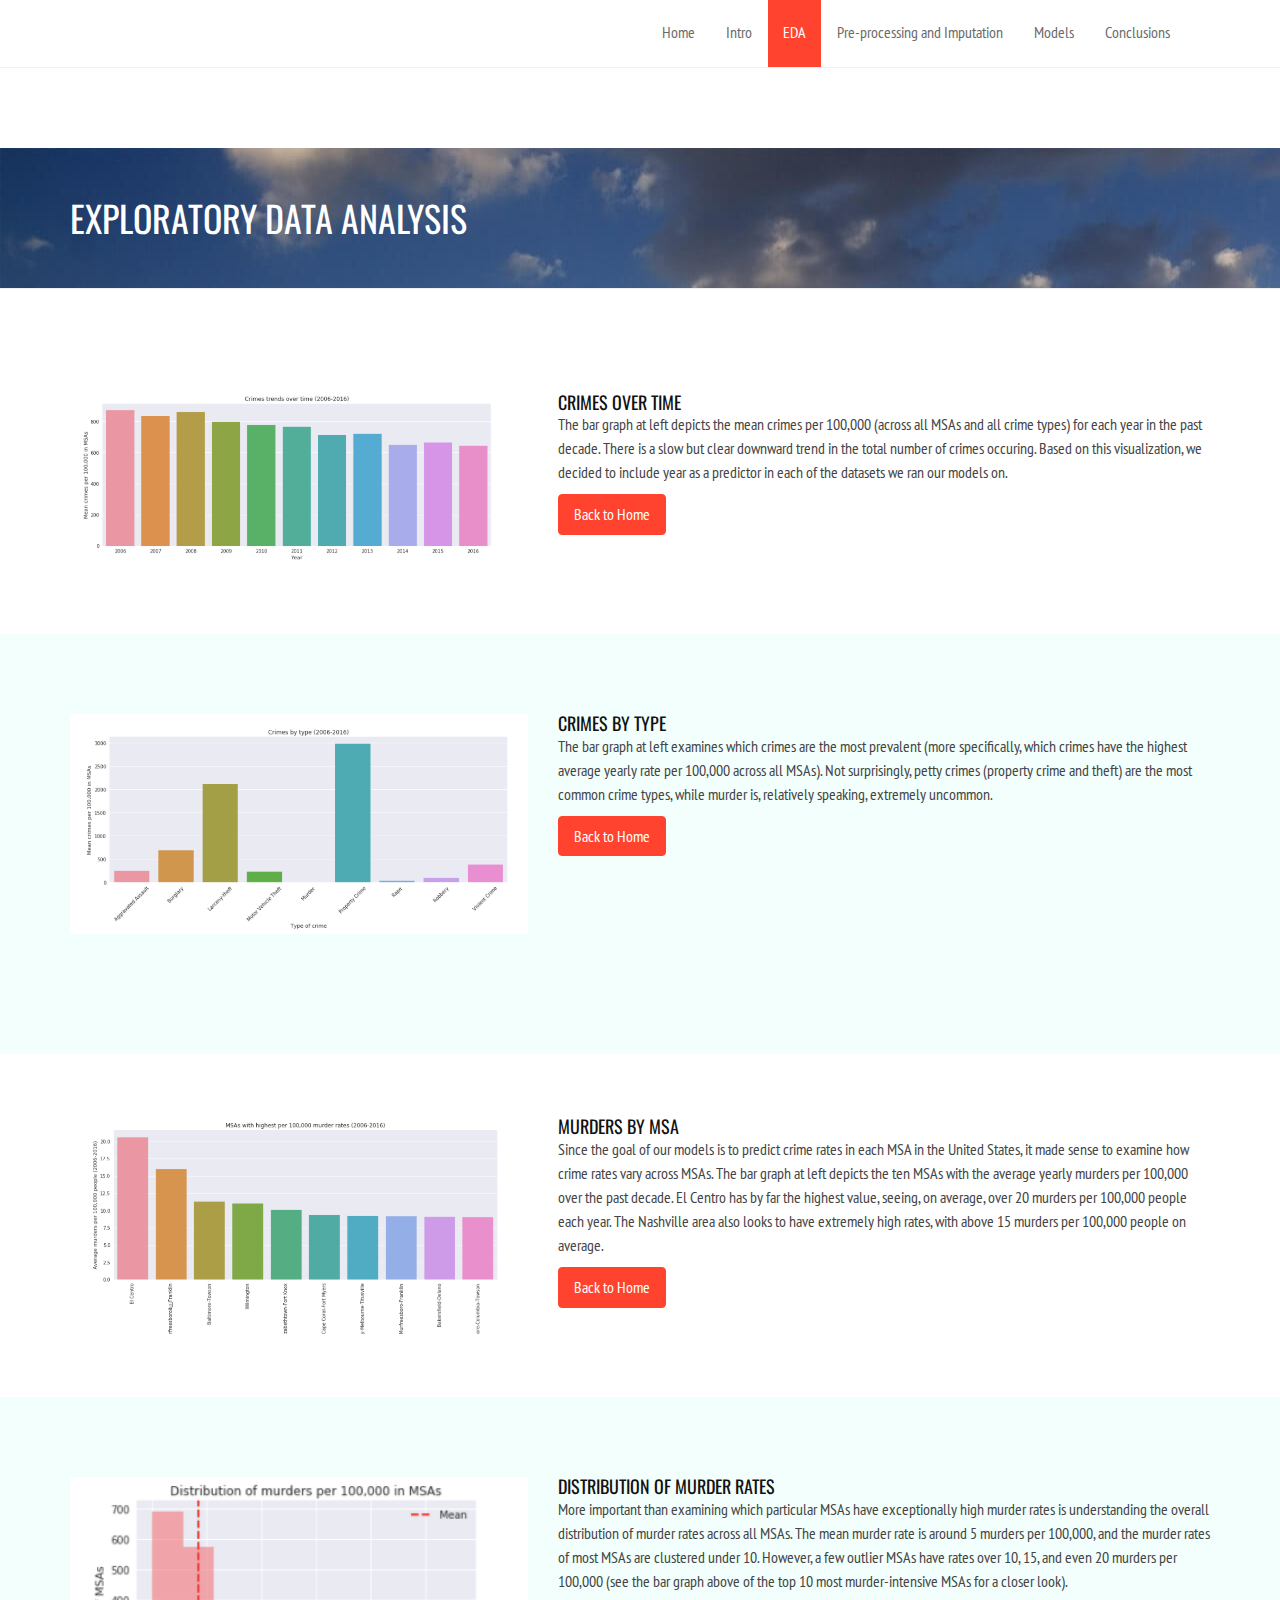
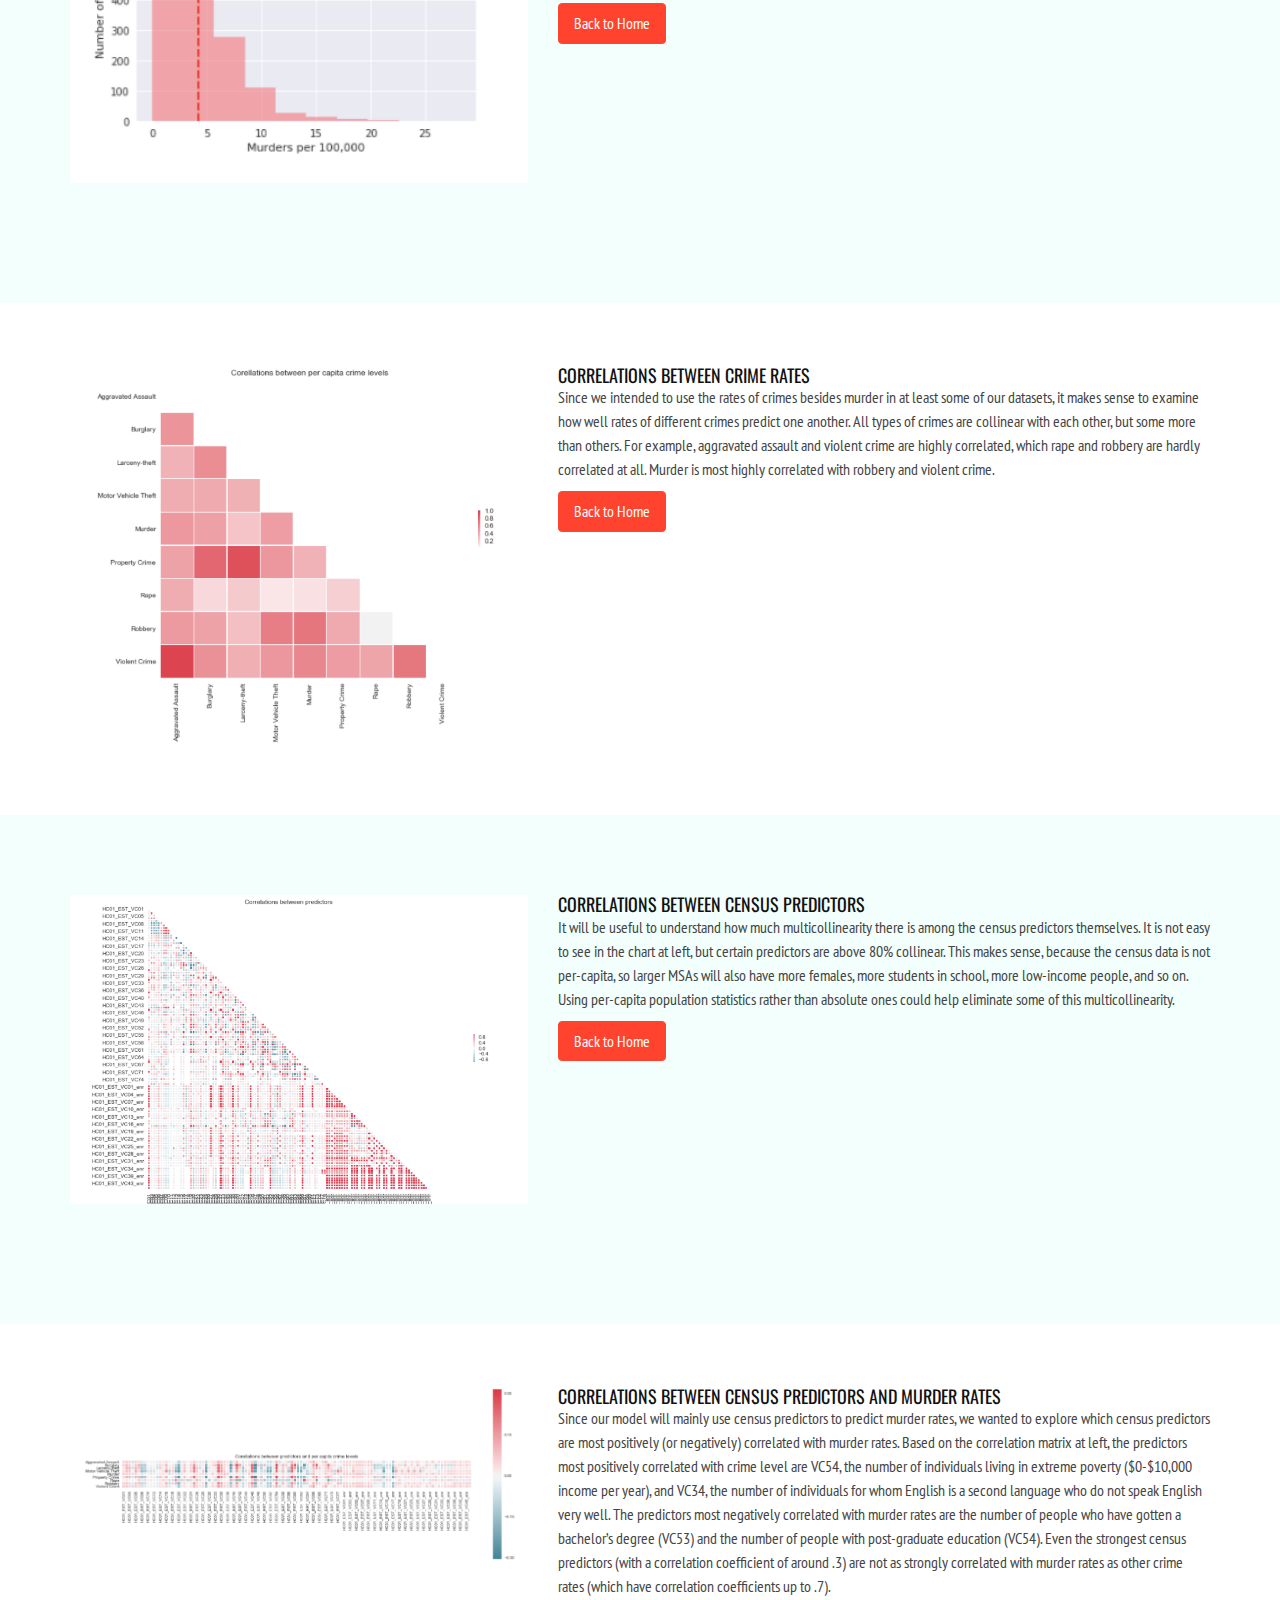
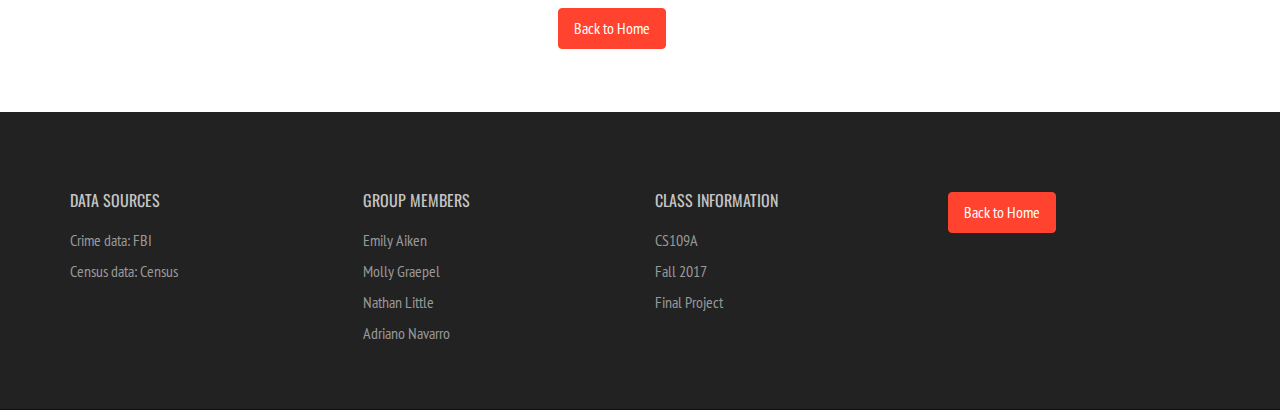
==== eda.html @ 18b93507 "initial commit" ====
<!doctype html>
<!--[if IE 8 ]><html class="ie ie8" lang="en"> <![endif]-->
<!--[if (gte IE 9)|!(IE)]><html lang="en" class="no-js"> <![endif]-->
<html lang="en">

    <head>

        <!-- Basic -->
        <title>EDA</title>

        <!-- Define Charset -->
        <meta charset="utf-8">

        <!-- Responsive Metatag -->
        <meta name="viewport" content="width=device-width, initial-scale=1, maximum-scale=1">

        <!-- Page Description and Author -->
        <meta name="description" content="Sulfur - Responsive HTML5 Template">
        <meta name="author" content="Shahriyar Ahmed">

        <!-- Bootstrap CSS  -->
        <link rel="stylesheet" href="asset/bootstrap/css/bootstrap.min.css" type="text/css">

        <!-- Font Awesome CSS -->
        <link rel="stylesheet" href="asset/font-awesome/css/font-awesome.min.css" type="text/css">

        <!-- Owl Carousel CSS -->
        <link rel="stylesheet" href="asset/css/owl.carousel.css" type="text/css">
        <link rel="stylesheet" href="asset/css/owl.theme.css" type="text/css">
        <link rel="stylesheet" href="asset/css/owl.transitions.css" type="text/css">
        
        <!-- Css3 Transitions Styles  -->
        <link rel="stylesheet" type="text/css" href="asset/css/animate.css">
        
        <!-- Lightbox CSS -->
        <link rel="stylesheet" type="text/css" href="asset/css/lightbox.css">

        <!-- Sulfur CSS Styles  -->
        <link rel="stylesheet" type="text/css" href="asset/css/style.css">

        <!-- Responsive CSS Style -->
        <link rel="stylesheet" type="text/css" href="asset/css/responsive.css">


        <script src="asset/js/modernizrr.js"></script>

        

    </head>

    <body>
        <header class="clearfix">
        
        
            <!-- Start  Logo & Naviagtion  -->
            <div class="navbar navbar-default navbar-top">
                <div class="container">
                    <div class="navbar-collapse collapse">
                        
                        <!-- Start Navigation List -->
                        <ul class="nav navbar-nav navbar-right">
                            <li>
                                <a href="index.html">Home</a>
                            </li>
                            <li>
                                <a href="index.html#intro">Intro</a>
                            </li>
                            <li>
                                <a class = "active" href = "index.html#eda" href="#eda">EDA</a>
                            </li>
                            <li>
                                <a href="index.html#imputation">Pre-processing and Imputation</a>
                            </li>
                            <li>
                                <a href="index.html#models">Models</a>
                            </li>
                            <li>
                                <a href="index.html#conclusion">Conclusions</a>
                            </li>

                        </ul>
                        <!-- End Navigation List -->
                    </div>
                </div>
            </div>
            <!-- End Header Logo & Naviagtion -->
            
        </header>
        
        
        <!-- Start Header Section -->
        <div class="page-header">
            <div class="overlay">
                <div class="container">
                    <div class="row">
                        <div class="col-md-12">
                            <h1>Exploratory Data Analysis</h1>
                        </div>
                    </div>
                </div>
            </div>
        </div>
        <!-- End Header Section -->
        
        
        <!-- Start About Us Section -->
    <br />
    <br />
    <br />
    <br />
    <section id="crimes-over-time" class="about-section">
        <div class="container">
            <div class="row">
               <div class="col-md-5">
                   <div class="about-img">
                       <img src="asset/images/eda1.png" class="img-responsive" alt="About images">
                   </div>
               </div>
               <div class="col-md-7">
                    <h4>Crimes Over Time</h4>
                   <div class="about-text">
                       <p>The bar graph at left depicts the mean crimes per 100,000 (across all MSAs and all crime types) for each year in the past decade. 
                        There is a slow but clear downward trend in the total number of crimes occuring. Based on this visualization, we decided to include year as a 
                        predictor in each of the datasets we ran our models on.</p>
                   </div>
                   <div class="subscription">
                                <a href = "index.html#eda"> <input type="submit" class="btn btn-primary" value="Back to Home"> </a>
                    </div>
                   
               </div>   
            </div>
        </div>
    </section>

    <br />
    <br />
    <br />

    <section id="crimes-by-type" class="portfolio-section-1">
        <div class="container">
            <div class="row">
               <div class="col-md-5">
                   <div class="about-img">
                       <img src="asset/images/eda2.png" class="img-responsive" alt="About images">
                   </div>
               </div>
               <div class="col-md-7">
                    <h4>Crimes by Type</h4>
                   <div class="about-text">
                       <p>The bar graph at left examines which crimes are the most prevalent (more specifically, which crimes have the highest average yearly rate per
                        100,000 across all MSAs). Not surprisingly, petty crimes (property crime and theft) are the most common crime types, while murder is, relatively
                        speaking, extremely uncommon. </p>
                   </div>
                   <div class="subscription">
                                <a href = "index.html#eda"> <input type="submit" class="btn btn-primary" value="Back to Home"> </a>
                    </div>
                   
                   
               </div>   
            </div>
        </div>
    </section>

    <br />
    <br />
    <br />
    
    <section id="murders-by-msa" class="about-section">
        <div class="container">
            <div class="row">
               <div class="col-md-5">
                   <div class="about-img">
                       <img src="asset/images/eda5.png" class="img-responsive" alt="About images">
                   </div>
               </div>
               <div class="col-md-7">
                    <h4>Murders by MSA</h4>
                   <div class="about-text">
                       <p>Since the goal of our models is to predict crime rates in each MSA in the United States, it made sense to examine how crime rates vary across
                        MSAs. The bar graph at left depicts the ten MSAs with the average yearly murders per 100,000 over the past decade. El Centro has by far the highest
                        value, seeing, on average, over 20 murders per 100,000 people each year. The Nashville area also looks to have extremely high rates, with above 
                        15 murders per 100,000 people on average. </p>
                   </div>
                   <div class="subscription">
                                <a href = "index.html#eda"> <input type="submit" class="btn btn-primary" value="Back to Home"> </a>
                    </div>
                   
                   
               </div>   
            </div>
        </div>
    </section>

    <br />
    <br />
    <br />
     <section id="murder-dist" class="portfolio-section-1">
        <div class="container">
            <div class="row">
               <div class="col-md-5">
                   <div class="about-img">
                       <img src="asset/images/eda3.png" class="img-responsive" alt="About images">
                   </div>
               </div>
               <div class="col-md-7">
                    <h4>Distribution of Murder Rates</h4>
                   <div class="about-text">
                       <p>More important than examining which particular MSAs have exceptionally high murder rates is understanding the overall distribution of murder
                        rates across all MSAs. The mean murder rate is around 5 murders per 100,000, and the murder rates of most MSAs are clustered under 10. However, a 
                        few outlier MSAs have rates over 10, 15, and even 20 murders per 100,000 (see the bar graph above of the top 10 most murder-intensive MSAs for a 
                        closer look).</p>
                   </div>
                   <div class="subscription">
                                <a href = "index.html#eda"> <input type="submit" class="btn btn-primary" value="Back to Home"> </a>
                    </div>
                   
                   
               </div>   
            </div>
        </div>
    </section>

    <br />
    <br />
    <br />

    <section id="crime-corr" class="about-section">
        <div class="container">
            <div class="row">
               <div class="col-md-5">
                   <div class="about-img">
                       <img src="asset/images/eda4.png" class="img-responsive" alt="About images">
                   </div>
               </div>
               <div class="col-md-7">
                    <h4>Correlations Between Crime Rates</h4>
                   <div class="about-text">
                       <p>Since we intended to use the rates of crimes besides murder in at least some of our datasets, it makes sense to examine how well rates of different
                        crimes predict one another. All types of crimes are collinear with each other, but some more than others. For example, aggravated assault and violent crime are highly correlated, which rape and robbery are hardly correlated at all. Murder is most highly correlated with robbery and violent crime. </p>
                   </div>
                   <div class="subscription">
                                <a href = "index.html#eda"> <input type="submit" class="btn btn-primary" value="Back to Home"> </a>
                    </div>
                   
                   
               </div>   
            </div>
        </div>
    </section>

    <br />
    <br />
    <br />
    
    <section id="census-corr" class="portfolio-section-1">
        <div class="container">
            <div class="row">
               <div class="col-md-5">
                   <div class="about-img">
                       <img src="asset/images/eda6.png" class="img-responsive" alt="About images">
                   </div>
               </div>
               <div class="col-md-7">
                    <h4>Correlations Between Census Predictors</h4>
                   <div class="about-text">
                       <p>It will be useful to understand how much multicollinearity there is among the census predictors themselves. It is not easy to see in the chart at left, but certain predictors are above 80% collinear. This makes sense, because the census data is not per-capita, so larger MSAs will also have more females, more students in school, more low-income people, and so on. Using per-capita population statistics rather than absolute ones could help
                        eliminate some of this multicollinearity. </p>
                   </div>
                   <div class="subscription">
                                <a href = "index.html#eda"> <input type="submit" class="btn btn-primary" value="Back to Home"> </a>
                    </div>
                   
                   
               </div>   
            </div>
        </div>
    </section>

     <br />
    <br />
    <br />
    

    <section id="census-murder-corr" class="about-section">
        <div class="container">
            <div class="row">
               <div class="col-md-5">
                   <div class="about-img">
                       <img src="asset/images/eda7.png" class="img-responsive" alt="About images">
                   </div>
               </div>
               <div class="col-md-7">
                    <h4>Correlations Between Census Predictors and Murder Rates</h4>
                   <div class="about-text">
                       <p>Since our model will mainly use census predictors to predict murder rates, we wanted to explore which census predictors are most positively (or
                        negatively) correlated with murder rates. Based on the correlation matrix at left, the predictors most positively correlated with crime level are VC54, the number of individuals living in extreme poverty ($0-$10,000 income per year), and VC34, the number of individuals for whom English is a second language who do not speak English very well. The predictors most negatively correlated with murder rates are the number of people who have gotten a bachelor’s degree (VC53) and the number of people with post-graduate education (VC54). Even the strongest census predictors (with a 
                        correlation coefficient of around .3) are not as strongly correlated with murder rates as other crime rates (which have correlation coefficients up
                        to .7).</p>
                   </div>
                   <div class="subscription">
                                <a href = "index.html#eda"> <input type="submit" class="btn btn-primary" value="Back to Home"> </a>
                    </div>
                   
                   
               </div>   
            </div>
        </div>
    </section>

    <br />
    <br />
    <br />


    
        
        
        <!-- Start Footer Section -->
        <section id="footer-section" class="footer-section">
            <div class="container">
                <div class="row">
                    <div class="col-md-3">
                        <div class="section-heading-2">
                            <h3 class="section-title">
                                <span>Data Sources</span>
                            </h3>
                        </div>
                        
                        <div class="footer-address">
                            <ul>
                                <li class="footer-contact">Crime data: FBI </li>
                                <li class="footer-contact">Census data: Census</li>
                            </ul>
                        </div>
                    </div><!--/.col-md-3 -->
                    
                    
                    <div class="col-md-3">
                        <div class="section-heading-2">
                            <h3 class="section-title">
                                <span>Group Members</span>
                            </h3>
                        </div>
                        
                        <div class="footer-address">
                            <ul>
                                <li class="footer-contact">Emily Aiken</li>
                                <li class="footer-contact">Molly Graepel</li>
                                <li class="footer-contact">Nathan Little</li>
                                <li class="footer-contact">Adriano Navarro</li>
                            </ul>
                        </div>
                    </div><!--/.col-md-3 -->
                    
                    
                    <div class="col-md-3">
                        <div class="section-heading-2">
                            <h3 class="section-title">
                                <span>Class Information</span>
                            </h3>
                        </div>
                        <div class="footer-address">
                            <ul>
                                <li class="footer-contact">CS109A</li>
                                <li class="footer-contact">Fall 2017</li>
                                <li class="footer-contact">Final Project</li>
                            </ul>
                        </div>
                        
                     
                    </div><!--/.col-md-3 -->

                     <div class="col-md-3">
                        <div class="subscription">
                                <a href = "index.html"> <input type="submit" class="btn btn-primary" value="Back to Home"> </a>
                        </div>
                    </div>
                </div><!--/.row -->
            </div><!-- /.container -->
        </section>
        <!-- End Footer Section -->
        
        
        
        
     <!-- Sulfur JS File -->
        <script src="asset/js/jquery-2.1.3.min.js"></script>
        <script src="asset/js/jquery-migrate-1.2.1.min.js"></script>
        <script src="asset/bootstrap/js/bootstrap.min.js"></script>
        <script src="asset/js/owl.carousel.min.js"></script>
        <script src="asset/js/jquery.appear.js"></script>
        <script src="asset/js/jquery.fitvids.js"></script>
        <script src="asset/js/jquery.nicescroll.min.js"></script>
        <script src="asset/js/lightbox.min.js"></script>
        <script src="asset/js/count-to.js"></script>
        <script src="asset/js/styleswitcher.js"></script>
        
        <script src="asset/js/map.js"></script>
        <script src="http://maps.googleapis.com/maps/api/js?sensor=false"></script>
        <script src="asset/js/script.js"></script>
   
        
    
    </body>
</html>
---- asset/css/style.css ----
@import url(http://fonts.googleapis.com/css?family=PT+Sans+Narrow|Oswald:400,300);
@import url(https://fonts.googleapis.com/css?family=Kaushan+Script);

/*------------------------------------------*/
/*	     01 - General & Basic Styles
/*------------------------------------------*/


body {
	font-family: 'PT Sans Narrow', Arial, sans-serif;
	font-size: 16px;
    color: #111;
    line-height: 21px;
/*	font-weight: 300;*/
    -webkit-font-smoothing: antialiased !important;
    -moz-osx-font-smoothing: grayscale !important;
    text-rendering: optimizeLegibility !important;
    font-smoothing: antialiased !important;
    vertical-align: baseline;
}
}
strong, b {
	font-weight: 600;
}

ul, ol {
	list-style: none;
}

ul {
    padding: 0;
    margin: 0;
}

p {
    font-size: 16px;
    font-weight: 400;
    color: #444;
    line-height: 1.5em;
}

a {
    transition: color 0.2s ease-in-out;
    -moz-transition: color 0.2s ease-in-out;
    -webkit-transition: color 0.2s ease-in-out;
    -o-transition: color 0.2s ease-in-out;
}

a:hover {
    color: #444;
}

a, 
a:hover, 
a:focus,
a:active{
    outline: 0;
    text-decoration: none;
}


.white {
    color: #fff !important;
}

img {
    width: 100%;
}

h1, h2, h3, h4, h5, h6 {
    font-family: 'Oswald', Arial, sans-serif;
    font-weight: 400;
    text-transform: uppercase;
    margin-top: 0;
    margin-bottom: 0;
}

.btn-primary {
    background: #ff432e;
    border-color: #ff432e;
    font-size: 16px;
    padding: 8px 15px;
    -webkit-transition: all 0.3s;
    -moz-transition: all 0.3s;
    -o-transition: all 0.3s;
    transition: all 0.3s;
}

.btn-primary:hover {
    background: transparent;
    border-color: #ff432e;
    color: #ff432e;
}

.btn-cancel {
    background: #222;
    border: 1px solid #222;
    color: #fff;
    padding: 8px 15px;
    font-size: 16px;
    -webkit-transition: all 0.3s;
    -moz-transition: all 0.3s;
    -o-transition: all 0.3s;
    transition: all 0.3s;
}

.btn-cancel:hover {
    background: transparent;
    border-color: #222;
    color: #222;
}


/* Start Section Title */

.section-title {
    margin-bottom: 80px;
}
.section-title h2{
    color: #111;
    font-size: 48px;
    font-family: 'PT Sans Narrow', Arial, sans-serif;
    text-transform: none;
}

.section-title p {
    //padding-bottom: 60px;
    color: #111;
    letter-spacing: 1px;
    font-size: 18px;
    font-weight: 300;
}
/* End Section Title */


.page-header {
    background: url(../images/cover.jpg) no-repeat;
    padding: 50px 0;
    margin-top: 80px;
}

.page-header h1 {
    color: #fff;
}




/*------------------------------------------*/
/*	     02 - Header & Navigation
/*------------------------------------------*/


.top-bar {
	background-color: #fff;
	border-bottom: 1px solid #f2f2f2;
}


.top-bar a {
	color: #aaa;
}

.top-bar .contact-details {
    //border-left: 1px solid #f2f2f2;
    //padding-top: 8px;
}
.top-bar .contact-details li {
	display: inline-block;
    padding: 5px 15px;
    //font-size: 18px;
	line-height: 32px;
    border-left: 1px solid #f2f2f2;
}

.top-bar .contact-details li:last-child {
    border-right: 1px solid #f2f2f2;
}

.top-bar .contact-details li a:before {
	color: #aaa;
}

.top-bar .contact-details li:first-child a:before {
	display: none;
}

.top-bar .contact-details li a {
	font-size: 14px;
    letter-spacing: 1px;
	display: block;
	line-height: 32px;
}


/* Top Bar Social */

ul.social-list li {
    float: right;
    border-left: 1px solid #f2f2f2;
}

ul.social-list li a {
    display: inline-block;
    transition: background 0.3s;
    -webkit-transition: background 0.3s;
    -moz-transition: background 0.3s;
    -o-transition: background 0.3s;
}

ul.social-list li:first-child {
    border-right: 1px solid #f2f2f2;
}

ul.social-list li a:hover{
    background: #FF432E;
}


ul.social-list li a i {
	font-size: 14px;
	display: block;
	width: 42px;
	height: 42px;
	line-height: 42px;
	text-align: center;
    -webkit-transition: all 0.3s;
    -moz-transition: all 0.3s;
    -o-transition: all 0.3s;
    transition: all 0.3s;
}


ul.social-list li a:hover i {
	-webkit-animation: toRightFromLeft 0.3s forwards;
	-moz-animation: toRightFromLeft 0.3s forwards;
	animation: toRightFromLeft 0.3s forwards;
    color: #fff;
}

@-webkit-keyframes toRightFromLeft {
	49% {
		-webkit-transform: translate(40%);
	}
	50% {
		opacity: 0;
		-webkit-transform: translate(-40%);
	}
	51% {
		opacity: 1;
	}
}
@-moz-keyframes toRightFromLeft {
	49% {
		-moz-transform: translate(40%);
	}
	50% {
		opacity: 0;
		-moz-transform: translate(-40%);
	}
	51% {
		opacity: 1;
	}
}
@keyframes toRightFromLeft {
	49% {
		transform: translate(40%);
	}
	50% {
		opacity: 0;
		transform: translate(-40%);
	}
	51% {
		opacity: 1;
	}
}







/* ----------------------------------------------------------------*/
/* Start Navigation Section */
/* ----------------------------------------------------------------*/
.navbar-logo .sulfur-logo-text{
    margin-top: 15px !important;
}

.navbar {
	margin-bottom: 0;
	background: #fff;
    border-bottom: 1px solid #f2f2f2 !important;
	border: none;
	border-radius: 0;
    -webkit-border-radius: 0;
    -moz-border-radius: 0;
    -o-border-radius: 0;
}

.navbar-brand {
	position: relative;
	//padding: 27px 0;
    padding-top: 0;
	margin: 0!important;
	transition: all 0.3s ease-in-out;
    -moz-transition: all 0.3s ease-in-out;
    -webkit-transition: all 0.3s ease-in-out;
    -o-transition: all 0.3s ease-in-out;
}

a.navbar-brand {
    font-family: "Kaushan Script","Helvetica Neue",Helvetica,Arial,cursive;
    font-size: 40px;
    padding-top: 20px;
    color: #ff432e !important;
}

.navbar-default .navbar-nav {
	margin-right: 10px!important;
	position: relative;
	transition: all 0.4s ease-in-out;
    -moz-transition: all 0.4s ease-in-out;
    -webkit-transition: all 0.4s ease-in-out;
    -o-transition: all 0.4s ease-in-out;
}

.navbar-default .navbar-nav > li {
    margin-left: 1px;
}

.navbar-default .navbar-nav > li:first-child {
    margin-left: 0;
}

.navbar-default .navbar-nav > li > a {
	color: #6b6b6b;
	display: block;
    font-size: 16px;
    line-height: 10px;
	font-weight: 500;
    padding: 25px 15px 30px;
	overflow: hidden;
    border-top: 2px solid transparent;
    transition: all 0.3s ease-in-out;
    -moz-transition: all 0.3s ease-in-out;
    -webkit-transition: all 0.3s ease-in-out;
    -o-transition: all 0.3s ease-in-out;
}

.navbar-default .navbar-nav > li > a i {
    padding-left: 10px;
}

.navbar-default .navbar-nav > li > a.active, 
.navbar-default .navbar-nav > li:hover > a {
	border-top: 2px solid #FF432E;
    color: #fff;
    background: #FF432E;
    //padding: 25px 15px 30px;
}

.navbar-default .navbar-nav > li > a i {
	margin: 0 -2px 0 -5px;
}


.navbar-default .navbar-nav .dropdown {
    position: absolute;
    left: 0;
    top: 97%;
    width: 180px;
	background-color: #fff;
    border-top: 3px solid #FF432E;
    visibility: hidden;
    z-index: 2;
	opacity: 0;
	transition: opacity 0.3s ease-in-out;
    -moz-transition: opacity 0.3s ease-in-out;
    -webkit-transition: opacity 0.3s ease-in-out;
    -o-transition: opacity 0.3s ease-in-out;
	box-shadow: 0 1px 3px rgba(0, 0, 0, 0.2);
	-o-box-shadow: 0 1px 3px rgba(0, 0, 0, 0.2);
	-moz-box-shadow: 0 1px 3px rgba(0, 0, 0, 0.2);
  	-webkit-box-shadow: 0 1px 3px rgba(0, 0, 0, 0.2);
}

.navbar-default .navbar-nav > li.drop:hover .dropdown {
    visibility: visible;
	opacity: 1;  
}

.dropdown li, .sup-dropdown li {
	position: relative;
    border-top: 1px solid rgba(0, 0, 0, 0.04);
}

.dropdown li:first-child, 
.sup-dropdown li:first-child {
    border-top: none;
}

.dropdown li a, 
.sup-dropdown li a {
    display: block;
    color: #6b6b6b;
    font-size: 14px;
    padding: 10px 12px;
    text-decoration: none;
    //text-transform: uppercase;
    transition: padding 0.2s ease-in-out;
    -moz-transition: padding 0.2s ease-in-out;
    -webkit-transition: padding 0.2s ease-in-out;
    -o-transition: padding 0.2s ease-in-out;
}


.dropdown > li:hover > a, 
.sup-dropdown li:hover > a {
    background: #FF432E;
    color: #fff;
}

.dropdown  li a.active, 
.sup-dropdown li a.active {
	background: #FF432E;
    color: #fff;
}

.dropdown li a i {
	margin: 0 0 0 -4px;
}

.navbar-default .navbar-nav .sup-dropdown {
    position: absolute;
    left: 100%;
    top: 0;
    width: 180px;
	background-color: #fff;
    margin-top: 10px;
    transition: margin-top 0.2s ease-in-out;
    -moz-transition: margin-top 0.2s ease-in-out;
    -webkit-transition: margin-top 0.2s ease-in-out;
    -o-transition: margin-top 0.2s ease-in-out;
    visibility: hidden;
    z-index: 3;
	box-shadow: 0 1px 3px rgba(0, 0, 0, 0.1);
	-o-box-shadow: 0 1px 3px rgba(0, 0, 0, 0.1);
	-moz-box-shadow: 0 1px 3px rgba(0, 0, 0, 0.1);
  	-webkit-box-shadow: 0 1px 3px rgba(0, 0, 0, 0.1);
}

.navbar-default .navbar-nav li.drop .dropdown li:hover .sup-dropdown {
    visibility: visible;
    margin-top: 0;
}





/*--------------------------------------------------*/
/* Start Header Section                             */
/*--------------------------------------------------*/



.banner {
    text-align: center;
    color: #fff;
    background: url(../images/cover.jpg) no-repeat;
    background-attachment: scroll;
    background-position: center center;
    -webkit-background-size: cover;
    -moz-background-size: cover;
    -o-background-size: cover;
    background-size: cover;
}

.banner .overlay {
    background: rgba(0, 0, 0, 0.7);
    width: 100%;
    height: 100%;
}

.intro-text {
    position: relative;
    padding: 20% 0 15% 0;
}

.banner .intro-text h1 {    
    font-size: 50px;
    font-weight: 700;
    line-height: 50px;
    letter-spacing: 5px;
    margin-bottom: 55px;
    -webkit-animation: bounceIn;
    -moz-animation: rubberBand;
    -o-animation: bounceIn;
    animation: bounceIn;
    -webkit-animation-duration: 2s;
    -moz-animation-duration: 2s;
    -o-animation-duration: 2s;
    animation-duration: 2s;
    font-family: 'Oswald', sans-serif;
}

.banner .intro-text h1 span {
    color: #ff432e;
}

.banner .intro-text p {
    color: #fff;
    font-size: 30px;
    font-weight: 300;
    line-height: 35px;
    letter-spacing: 3px;
    margin-bottom: 55px;
    -webkit-animation: bounceInLeft;
    -moz-animation: fadeInLeft;
    -o-animation: fadeInLeft;
    animation: bounceLeft;
    -webkit-animation-duration: 2s;
    -moz-animation-duration: 2s;
    -o-animation-duration: 2s;
    animation-duration: 2s;
}

.banner .intro-text .btn-primary {
    padding: 15px 25px;
    font-size: 16px;
    border-color: #fff;
    color: #fff;
    border-radius: 0;
    width: 130px;
}

.banner .btn-primary:hover {
	background: #fff;
	border-color: #fff;
    color: #111;
}








/*---------------------------------------------------------*/
/* Start About Us Section                                  */
/*---------------------------------------------------------*/


#about-section {
    padding-top: 80px;
    padding-bottom: 80px;
    //background: url(../images/parallax/bg-01.jpg) no-repeat;
    background-size: cover;
    background-position: center;
}

#about-section-2 {
    background: #f9f9f9;
    padding-top: 80px;
    padding-bottom: 80px;
}



iframe {
    border: none;
}


.about-img {
    position: relative;
}

.about-img .head-text {
    position: absolute;
    left: 0;
    bottom: 5%;
    background: #fff;
    padding: 10px;
    margin-left: 20px;
    margin-right: 20px;
}

.about-list h4 {
    margin-top: 30px;
    margin-bottom: 10px;
}

.about-list li {
    margin-bottom: 5px;
    color: #444;
}

.about-list li i {
    margin-right: 10px;
}



/** Toggles & Accordion **/

.panel-group .panel {
    border-radius: 0;
}
.panel {
    border-radius: 0;
    border: none !important;
    box-shadow: none !important
}

.panel-default > .panel-heading {
	background: transparent;
    border: 1px solid #111;
    border-radius: none;
    font-weight: 400;
}

.panel-body {
	padding: 15px 10px;
    border: none !important;
    color: #111;
    font-size: 16px;
    background-color: transparent !important;
}

.panel-heading {
	padding: 0;
    border-top-left-radius: 0;
    border-top-right-radius: 0;
}

.panel-title {
	font-size: 14px;
	font-weight: 400;
    padding: 10px;
    color: #666;
}

.panel-title a {
	position: relative;
	display: block;
	padding: 6px 12px;
	background-color: #fff;
	box-shadow: none;
	-o-box-shadow: none;
	-moz-box-shadow: none;
  	-webkit-box-shadow: none;
	transition: all 0.2s ease-in-out;
    -moz-transition: all 0.2s ease-in-out;
    -webkit-transition: all 0.2s ease-in-out;
    -o-transition: all 0.2s ease-in-out;
}

.panel-title a.collapsed {
	color: #444;
}

.panel-title a.collapsed:hover {
	color: #666;
}

.panel-title a .control-icon {
	position: absolute;
	top: 50%;
	right: 10px;
	margin-top: -11px;
	transition: all 0.2s ease-in-out;
    -moz-transition: all 0.2s ease-in-out;
    -webkit-transition: all 0.2s ease-in-out;
    -o-transition: all 0.2s ease-in-out;
    display: none;
}

.panel-title a.collapsed .control-icon {
    display: block;
}

.panel-title a i {
	font-size: 22px;
    padding-right: 5px;
    color: #5BB12F;
}




/* progress bar */

.skill-shortcode {
    margin-top: 40px;
}

.skill {
    padding-bottom: 10px;
}

.skill p {
    margin-bottom:7px;
    font-size: 13px;
}

.progress {
  //background: #fff;
  overflow: visible;
  height: 5px;
  margin-bottom: 10px;
  background: #f9f9f9;
  border-radius: 0px;
  -webkit-box-shadow: none;
  box-shadow: none;
}

.progress-bar {
    background: #5BB12F;
  float: left;
  height: 100%;
  font-size: 12px;
  color: #ffffff;
  text-align: center;
  -webkit-box-shadow: none;
  box-shadow: none;
  -webkit-transition: width 0.6s ease;
  transition: width 0.6s ease;
  position:relative;
}

 .progress-bar-span { 
     opacity:1;
     position:absolute;
     top:-7px;
     background:#ACB2B8;
     padding:0px 10px;
     color:#FFF;
     border-radius: 0px;
     right:0px;
     -webkit-transition: all .5s ease-in-out;
     -moz-transition: all .5s ease-in-out;
     -o-transition: all .5s ease-in-out;
     -ms-transition: all .5s ease-in-out;
     transition: all .5s ease-in-out; 
 }

.skill:hover .progress-bar-span {
    opacity:1;
    -webkit-transition: all .5s ease-in-out;
    -moz-transition: all .5s ease-in-out;
    -o-transition: all .5s ease-in-out;
    -ms-transition: all .5s ease-in-out;
    transition: all .5s ease-in-out;
}




/**** Start Modal Section ****/

.section-modal .modal-content {
    padding: 100px 0 !important;
    min-height: 100%;
    border: 0 !important;
    border-radius: 0;
    background-clip: border-box;
    -webkit-box-shadow: none !important;
    -moz-box-shadow: none !important;
    box-shadow: none !important;
    color: #888;
    font-weight: 300;
}



.section-modal .close-modal {
    position: absolute;
    top: 25px;
    right: 25px;
    width: 75px;
    height: 75px;
    background-color: transparent;
    cursor: pointer;
}

.section-modal .close-modal:hover {
    opacity: .3;
}

.section-modal .close-modal .lr {
    z-index: 1051;
    width: 1px;
    height: 75px;
    margin-left: 35px;
    background-color: #222;
    -webkit-transform: rotate(45deg);
    -ms-transform: rotate(45deg);
    transform: rotate(45deg);
}

.section-modal .close-modal .lr .rl {
    z-index: 1052;
    width: 1px;
    height: 75px;
    background-color: #222;
    -webkit-transform: rotate(90deg);
    -ms-transform: rotate(90deg);
    transform: rotate(90deg);
}






/*---------------------------------------------------------------*/
/* Start Call To Action
/*---------------------------------------------------------------*/


.call-to-action {
    background: url(../images/parallax/call-to.jpg);
    background-attachment: fixed;
    background-size: cover;
    background-position: 50% 90%;
    color: #fff;
    text-align: center;
    padding: 100px 0;
}

.call-to-action p {
    color: #fff;
    font-weight: 300;
    font-size: 30px;
    line-height: 40px;
    letter-spacing: 3px;
}

.call-to-action .btn-primary {
    padding: 20px;
    font-size: 16px;
}

.call-to-action .btn-primary:hover {
    background: transparent;
}




/* ----------------------------------*/
/* Start Team Member Section         */
/* ----------------------------------*/


#team-section {
    padding-top: 80px;
    padding-bottom: 120px;
    background: #fff;
    color: #111;
    overflow: hidden;
}

#team-section .section-title h2 {
    //color: #fff;
}

#team-section .section-title p {
    //color: #fff;
}

.team-member {
    position: relative;
    overflow: hidden;
}

.team-member .team-details {
    position: absolute;
    top: 0;
    width: 100%;
    height: 100%;
    background-color: rgba(255, 67, 46, 0.8);
    color: #fff;
    padding: 0 2px;
    opacity: 0;
    text-align: center;
    -webkit-transition: all 0.3s;
    -moz-transition: all 0.3s;
    -o-transition: all 0.3s;
    transition: all 0.3s;
}

.team-member .team-details h4 {
    padding-top: 15%;
    padding-bottom: 5%;
    font-size: 22px;
    font-family: 'Oswald', sans-serif;
}

.team-member .team-details p {
    padding-bottom: 20%;
    font-size: 16px;
    color: #fff;
}


.team-member .team-details li {
    display: inline-block;
    padding-top: 20px;
}

.team-member .team-details li a {
    padding: 8px 12px;
    background: #fff;
    border: 1px solid transparent;
    color: #111;
    font-size: 16px;
}

.team-member .team-details li:hover a {
    background: transparent;
    border: 1px solid #fff;
    color: #fff;
}


.team-details h4,
.team-details p,
.team-details li{
    -webkit-transition: -webkit-transform 0.35s;
	transition: transform 0.35s;
	-webkit-transform: translate3d(0,200%,0);
	transform: translate3d(0,200%,0);
}

.team-member:hover .team-details h4,
.team-member:hover .team-details p,
.team-member:hover .team-details li {
    -webkit-transform: translate3d(0,0,0);
	transform: translate3d(0,0,0);
}

.team-member:hover .team-details {
    opacity: 1;
    filter: Alpha(Opacity=100);
}

.team-member:hover .team-details h4 {
    -webkit-transition-delay: 0.1s;
	transition-delay: 0.1s;
}

.team-member:hover .team-details p {
    -webkit-transition-delay: 0.15s;
	transition-delay: 0.15s;
}

.team-member:hover .team-details li:nth-child(n+1) {
    -webkit-transition-delay: 0.2s;
	transition-delay: 0.2s;
}

.team-member:hover .team-details li:nth-child(n+2) {
    -webkit-transition-delay: 0.25s;
	transition-delay: 0.25s;
}

.team-member:hover .team-details li:nth-child(n+3) {
    -webkit-transition-delay: 0.3s;
	transition-delay: 0.3s;
}

.team-member:hover .team-details li:nth-child(n+4) {
    -webkit-transition-delay: 0.35s;
	transition-delay: 0.35s;
}

.team-member:hover .team-details li:nth-child(n+5) {
    -webkit-transition-delay: 0.4s;
	transition-delay: 0.4s;
}





/*------------------------------------------*/
/* Start Portfolio Section
/*------------------------------------------*/

.portfolio-section-1 {
    padding-top: 80px;
    padding-bottom: 120px;
    background: #f2fffc;
}

.portfolio-section-2 {
    padding-top: 80px;
    padding-bottom: 120px;
    //background: #f7f7f7;
}

.portfolio-section-3 {
    padding-top: 80px;
    padding-bottom: 120px;
    background: #111;
}



#portfolio-list {
    list-style: none;
    margin: 0;
    padding: 0;
    display: block;
}

.portfolio-section-2 #portfolio-list li {
    margin-left: -2px;
}
#portfolio-list li {
    position: relative;
    overflow: hidden;
    display: inline-block;
    width: 50%;
    margin-left: -4px;
    margin-bottom: -5px;
    padding: 0;
    text-align: center;
    -webkit-transition: all 0.5s;
    -moz-transition: all 0.5s;
    -ms-transition: all 0.5s;
    -o-transition: all 0.5s;
    transition: all 0.5s;
}
@media only screen 
and (max-width : 550px) {
    
     #portfolio-list li {
      width: 100%;
  }
}

@media only screen 
and (max-width : 767px)
and (min-width : 551px){
    
     #portfolio-list li {
      width: 49.9%;
  }
}

@media (min-width: 768px) {
  #portfolio-list li {
      width: 33.3%;
  }
}


.portfolio-item {
   width: 100%;
   height: 100%;
   position: relative;
   text-align: center;
   cursor: default;
    transition: all 0.3s;
    -webkit-transition: all 0.3s;
}

.portfolio-caption {
    
   width: 100%;
   height: 100%;
   position: absolute;
   overflow: hidden;
   top: 0;
   left: 0;
    opacity: 0;
    filter: Alpha(Opacity=0);
    transition: all 0.3s;
    -webkit-transition: all 0.3s;
}


.portfolio-caption h4 {
    display: inline-table;
    text-transform: uppercase;
    color: #fff;
    font-weight: 400;
    text-align: center;
    font-size: 18px;
    padding-top: 10%;
}

.portfolio-caption p {
    position: relative;
    top: 12%;
    color: #fff;
    font-size: 18px;
    letter-spacing: 1px;
    padding: 0 10%;
}

.portfolio-caption a i {
    width: 40px;
    height: 40px;
    line-height: 40px;
    padding: 20px;
    font-size: 25px;
    border-radius: 100%;
    -webkit-border-radius: 100%;
    -moz-border-radius: 100%;
    -o-border-radius: 100%;
    //background: #fff;
    color: #fff;
    position: absolute;
    top: 70%;
}

.portfolio-caption a.link-1 i {
    left: 30%;
}

.portfolio-caption a.link-2 i {
    left: 50%;
}

.portfolio-caption h4,
.portfolio-caption p,
.portfolio-caption a i {
    -webkit-transition: -webkit-transform 0.35s;
	transition: transform 0.35s;
	-webkit-transform: translate3d(0,200%,0);
	transform: translate3d(0,200%,0);
}

.portfolio-item:hover .portfolio-caption h4,
.portfolio-item:hover .portfolio-caption p,
.portfolio-item:hover .portfolio-caption a i {
    -webkit-transform: translate3d(0,0,0);
	transform: translate3d(0,0,0);
}

.portfolio-item:hover .portfolio-caption {
    background-color: rgba(255, 67, 46, 0.8);
    opacity: 1;
    filter: Alpha(Opacity=100);
}

.portfolio-item:hover .portfolio-caption h4 {
    -webkit-transition-delay: 0.1s;
	transition-delay: 0.1s;
}

.portfolio-item:hover .portfolio-caption p {
    -webkit-transition-delay: 0.15s;
	transition-delay: 0.15s;
}

.portfolio-item:hover .portfolio-caption a.link-1 i {
    -webkit-transition-delay: 0.2s;
	transition-delay: 0.2s;
}

.portfolio-item:hover .portfolio-caption a.link-2 i {
    -webkit-transition-delay: 0.25s;
	transition-delay: 0.25s;
}



/********************************/
/* Start Service Section
/********************************/

#service-section {
    padding-top: 80px;
    padding-bottom: 40px;
}

.services-post {
  text-align: center;
    margin-bottom: 80px;
}
.services-post a {
  display: inline-block;
  text-decoration: none;
  transition: all 0.2s ease-in-out;
  -moz-transition: all 0.2s ease-in-out;
  -webkit-transition: all 0.2s ease-in-out;
  -o-transition: all 0.2s ease-in-out;
  width: 100px;
  height: 100px;
  margin: 0 0 24px;
  line-height: 100px;
  color: #111;
  font-size: 30px;
  text-align: center;
  background: transparent;
  border: 2px solid #111;
  -webkit-border-radius: 50%;
  -moz-border-radius: 50%;
  -o-border-radius: 50%;
  border-radius: 50%;
}
.services-post:hover a,
.services-post a.active {
  background: #ff432e;
  color: #ffffff;
  border:2px solid transparent;
}
.services-post h2 {
  color: #111;
  font-weight: 400;
  margin: 0 0 14px;
  text-transform: uppercase;
  font-size: 16px;
  font-weight: 600;
}



/*----------------------------------------------------------*/
/* Start Fun Facts Counter Section
/*----------------------------------------------------------*/

.fun-facts {
    background: url(../images/parallax/bg-02.jpg);
    background-attachment: fixed;
    background-size: cover;
    padding-top: 120px;
    padding-bottom: 80px;
    overflow: hidden;
}

.counter-item {
    position:relative;
    text-align:center;
    margin-bottom: 40px;
    background: #fff;
    padding: 0 20px 40px 20px;
}

.counter-item p {
    padding-bottom: 10px;
    color: #111;
}

.counter-item h3 {
  text-align:center;
  margin-bottom:0px;
  color:#111;
    text-transform: none;
    font-size: 20px;
}

.counter-item i {
  font-size:40px;
    color: #fff;
    background: #5BB12F;
    padding: 40px 50px;
}


.timer {
    padding: 10px 0;
    color: #111;
    font-size: 48px;
    font-weight: 600;
    text-transform: uppercase;
    text-align:center;
    line-height:80px;
    //font-family: 'Oswald', sans-serif;
}



/****************************************/
/* Start Pricing Section
/****************************************/


.pricing-section {
    padding-top: 80px;
    padding-bottom: 120px;
}

.pricing {
    text-align: center;
    box-shadow: 0 0 2px #999;
}

.pricing-header {
    background: #f1f1f1;
    padding: 30px 0;
}

.pricing-header i {
    font-size: 32px;
    background: #5BB12F;
    color: #fff;
    padding: 35px;
    border-radius: 100%;
}

.pricing-body {
    padding: 30px;
}

h3.pricing-title {
    margin-bottom: 20px;
}

.pricing-body p {
    margin-bottom: 20px;
}

.pricing-body a {
    font-size: 20px;
    text-transform: none;
}

.colored-bg {
    background: #5BB12F;
}

.colored-bg i {
    border: 2px solid #fff;
}


.google-map #map {
    width: 100%;
    height: 500px;
}






/***************************************/
/* Start Client & Testimonial Section
/***************************************/


#testimonial-section {
    background: url(../images/parallax/call-to.jpg) no-repeat;
    background-size: cover;
    padding: 100px 0;
    color: #fff;
}

.testimonial-item {
    text-align: center;
}

.testimonial-item p {
    color: #fff;
    margin-left: 20%;
    margin-right: 20%;
}

.testimonial-item img {
    width: 100px;
    height: 100px;
    margin-top: 30px;
    margin-bottom: 30px;
    -webkit-border-radius: 100%;
    -moz-border-radius: 100%;
    border-radius: 100%;
}

.testimonial-item .desgnation {
    margin-top: 5px;
    margin-bottom: 30px;
}




/*******************************************/
/* Start Clients Section
/*******************************************/

#client-section {
    padding-top: 80px;
    padding-bottom: 80px;
}

.client-box ul {
  margin: 0;
  padding: 0;
  overflow: hidden;
}
.client-box ul li {
  list-style: none;
  float: left;
  padding: 0 1px;
  width: 20%;
}
.client-box ul li a {
  display: inline-block;
  text-decoration: none;
  transition: all 0.2s ease-in-out;
  -moz-transition: all 0.2s ease-in-out;
  -webkit-transition: all 0.2s ease-in-out;
  -o-transition: all 0.2s ease-in-out;
  border: 1px solid #cccccc;
  opacity: 1;
  width: 100%;
  padding: 30px 0;
}
.client-box ul li a img {
  width: 100%;
}



/* Start Footer Section */

.footer-section {
    border-bottom: 1px solid #0f0f0f;
    background: #222222;
    color: #999;
    font-weight: 400;
    padding: 80px 0 60px;
}

.footer-section p {
    color: #999;
}

.footer-section .section-title {
    color: #c5c5c5;
}

.footer-section .section-heading-2 span:after {
    background: #434343;
}

.footer-section .section-heading-2 .section-title:after {
    background-color: #363636;
}

.footer-section .section-heading-2 h3{
    font-size: 16px;
    margin-bottom: 15px;
}

.footer-address ul li {
    padding: 5px 0;
}

.footer-address ul li .fa {
    color: #6a6a6a;
    font-size: 16px;
    margin-right: 5px;
}

.footer-address ul li a {
    color: #9d9d9d;
}

.footer-address ul li a:hover {
    color: #FF432E;
}

.latest-tweet .media-body {
    padding: 5px 14px 5px 6px;
}

.latest-tweet .media-body p {
    font-size: 13px;
    color: #aaa;
}

.latest-tweet h4.media-heading {
    font-size: 10px;
    color: #FF432E;
}


.footer-social ul.social-list li {
    padding-right: 2px;
}

.footer-social ul.social-list li a i {
    font-size: 18px;
	display: block;
	width: 35px;
	height: 35px;
	line-height: 35px;
	text-align: center;
}

.footer-social ul.social-list li a {
    background: #2e2e2e;
    color: #9d9d9d;
    transition: background 0.3s;
    -webkit-transition: background 0.3s;
    -moz-transition: background 0.3s;
    -o-transition: background 0.3s;
}

.footer-social ul.social-list li a:hover {
    background: #FF432E;
    color: #000;
}

.flickr-widget li {
    position: relative;
    overflow: hidden;
    display: inline-block;
    width: 23.97%;
}

.flickr-widget li img {
    width: 100%;
    height: auto;
}

/* End Footer Section */

/* Start Copyright Section */

.copyright-section {
    border-top: 1px solid #363636;
    font-size: 12px;
    padding: 20px 0;
    background: #1d1d1d;
    color: #7f7f7f;
}

.copyright {
    font-size: 16px;
}

.copyright-section a {
    color: #7f7f7f;
}

.copyright-section a:hover {
    color: #FF432E;
}

.copyright-menu li {
    display: inline;
    padding-left: 10px;
}

.copyright-menu li a {
    color: #7f7f7f;
    font-weight: 500;
}

.copyright-menu li a.active {
    color: #fff;
    font-size: 13px;
}

.copyright-menu li a:hover {
    color: #FF432E;
}

/* End Copyright Section */


/* Start Blog Page Section */


.blog-post {
    margin-bottom: 40px;
}

.blog-post .post-img {
    position: relative;
}

.blog-post .post-img img {
    margin: 0 0 16px 0;
    border-radius: 3px;
    width: 100%;
}

.blog-post .post-type {
    width: 100%;
    height: 100%;
    background: rgba(0, 0, 0, 0.5);
    position: absolute;
    top: 0;
    left: 0;
    opacity: 0;
    -webkit-transition: all 0.3s;
    -moz-transition: all 0.3s;
    -o-transition: all 0.3s;
    transition: all 0.3s;
}

.blog-post .post-type i {
    padding: 15px;
    background: #fff;
    font-size: 16px;
    color: #ff432e;
    border-radius: 3px;
    position: absolute;
    top: 45%;
    left: 48%;
}

.blog-post .post-img:hover .post-type{
    opacity: 1;
}

.blog-post .post-img:hover .post-type i {
    -webkit-animation: fadeInDownBig;
    animation: fadeInDownBig;
    -webkit-animation-duration: 300ms;
    animation-duration: 300ms;
}

h1.post-title {
    font-size: 24px;
    font-weight: 400;
    line-height: 110%;
    padding: 10px 0 20px 0;
    margin: 0 0 20px 0;
    border-bottom: 1px solid #ddd;
    text-transform: capitalize;
}

h1.post-title a {
    color: #5c5c5c;
}

.blog-post ul.post-meta {
    margin: 0;
    padding: 0;
    margin-bottom: 20px;
}

.blog-post .post-meta li {
    display: inline-block;
    padding-right: 10px;
    color: #959595;
}

.blog-post .post-meta li a {
    color: #5c5c5c;
}

.blog-post .post-meta li a:hover {
    color: #ff432e;
}

.blog-post .post-meta li i {
    color: #ff432e;
    margin-right: 10px;
}

.blog-post p.post-content {
    margin-bottom: 30px;
}

.blog-post a.btn-primary {
    background: #ff432e;
    border: 1px solid #ff432e;
    font-weight: 300;
}

.pagination li a {
    color: #ff432e;
}

.pagination li a:hover,
.pagination li a:focus {
    color: #ff432e;
}

.pagination li.active a {
    background: #ff432e;
    border-color: #ff432e;
}

.blog-body .pagination {
    margin-bottom: 70px;
}

/* End Blog Page Section */


/* Start Single Blog Page Section */


.single-blog-post {
    margin-bottom: 40px;
}

.single-blog-post .post-img {
    position: relative;
}

.single-blog-post .post-img img {
    margin: 0 0 16px 0;
    border-radius: 3px;
}

.single-blog-post .post-type {
    width: 100%;
    height: 100%;
    background: rgba(0, 0, 0, 0.5);
    position: absolute;
    top: 0;
    left: 0;
    opacity: 0;
    -webkit-transition: all 0.3s;
    -moz-transition: all 0.3s;
    -o-transition: all 0.3s;
    transition: all 0.3s;
}

.single-blog-post .post-type i {
    padding: 15px;
    background: #fff;
    font-size: 16px;
    color: #ff432e;
    border-radius: 3px;
    position: absolute;
    top: 45%;
    left: 48%;
}

.single-blog-post .post-img:hover .post-type{
    opacity: 1;
}

.single-blog-post .post-img:hover .post-type i {
    -webkit-animation: fadeInDownBig;
    animation: fadeInDownBig;
    -webkit-animation-duration: 300ms;
    animation-duration: 300ms;
}

.single-blog-post h1.post-title {
    font-size: 24px;
    font-weight: 400;
    line-height: 110%;
    padding: 10px 0 20px 0;
    margin: 0 0 20px 0;
    border-bottom: 1px solid #ddd;
    text-transform: capitalize;
}

.single-blog-post h1.post-title a {
    color: #5c5c5c;
}

.single-blog-post .post-meta {
    //margin-bottom: 20px;
}

.single-blog-post .post-meta li {
    display: inline-block;
    padding-right: 5px;
    padding-left: 5px;
    color: #959595;
}

.single-blog-post .post-meta li a {
    color: #5c5c5c;
}

.single-blog-post .post-meta li a:hover {
    color: #ff432e;
}

.single-blog-post .post-meta li i {
    margin-right: 3px;
}

.single-blog-post .post-meta ul.pull-right li {
    border-right: 1px solid #ddd;
}

.single-blog-post .post-meta ul.pull-right li:last-child {
    border-right: none;
}

.single-blog-post .post-meta ul.pull-right li i {
    padding-left: 5px;
}

.single-blog-post p.post-content {
    //margin-bottom: 30px;
    margin-top: 20px;
    display: inline-block;
}


.item-content-footer {
    border-top: 1px solid #ddd;
    border-bottom: 1px solid #ddd;
    padding: 15px 0;
    margin-top: 30px;
}

.item-content-footer li {
    display: inline;
    border-left: 1px solid #ddd; 
    padding-left: 20px;
    padding-right: 10px;
}

.item-content-footer li:first-child {
    border-left: none;
    padding-left: 0;
}

.item-content-footer .rating i {
    font-size: 20px;
}

.item-content-footer .rating .active i {
    color: #ff432e;
}


.blog-author h3 {
    color: #32313b;
    text-transform: capitalize;
    font-size: 30px;
    line-height: 33px;
}
.blog-author .media {
    margin: 25px 0 16px 0;
    padding: 8px;
}

.blog-author .media img {
    width: 120px;
    height: 120px;
    margin-right: 20px;
    border-radius: 8px;
    border: 6px solid #f2f2f2;
}

.blog-author .media-body h4 a {
    text-transform: capitalize;
    color: #323232;
    font-size: 20px;
}

.blog-author .media-body p {
    color: #778899;
}


.blog-user {
    margin-bottom: 100px;
}


#comments .comments-list {
	padding: 0;
	margin: 0 0 35px 0;
}

#comments .comments-title {
	font-weight: 400;
	margin-bottom: 20px;
    text-transform: lowercase;
    font-size: 30px;
}

#comments .comments-list li .comment-box {
	padding: 20px;
	border-radius: 3px;
	-webkit-border-radius: 3px;
    -moz-border-radius: 3px;
    -o-border-radius: 3px;
	margin-bottom: 20px;
	border-bottom: 1px solid #e8e8e8;
}

#comments .comments-list li ul {
	margin-left: 70px;
}

#comments .avatar {
	float: left;
}

#comments .avatar img {
	width: 72px;
    height: 72px;
    margin-right: 30px;
    margin-bottom: 15px;
    border-radius: 100%;
    border: 5px solid #f2f2f2;
}

#comments .comment-content {
	padding-left: 72px;
}

#comments .comment-content .comment-meta {
	margin-bottom: 5px;
}


.comment-content .comment-meta .comment-by {
	font-weight: 400;
	color: #323232;
    font-size: 18px;
}

.comment-content .reply-link a {
    color: #555;
    font-size: 11px;
    text-decoration: underline;
}

.comment-content .comment-date {
	color: #959595;
    font-style: italic;
    margin-bottom: 10px;
}

.comment-content p {
    margin-top: 5px;
}

#respond {
    margin-bottom: 120px;
}


#respond .respond-title {
	font-weight: 400;
    text-transform: none;
    color: #32313b;
}

#respond .form-caution {
    color: #cecece;
    font-style: italic;
	margin-bottom: 15px;
}

#respond form {
    margin-top: 20px;
}


/* End Single Blog Page Section */


/* Start Sidebar Scetion */

.sidebar .section-heading-2 {
    margin-bottom: 30px;
}

.sidebar .section-heading-2 h3 {
    font-size: 20px;
    text-transform: capitalize;
    color: #32313b;
    font-weight: 400;
}

.sidebar .widget {
    margin-bottom: 50px;
}



.sidebar .flickr-widget .flickr-list li {
    width: 61px;
    height: 61px;
}



.sidebar .widget-recent-post ul li {
    display: inline;
}

.sidebar .widget-recent-post .media-left img {
    width: 130px;
    height: 75px;
}

.sidebar .widget-recent-post h4.media-heading a {
    font-size: 16px;
    color: #323232;
    text-transform: capitalize;
}

.sidebar .widget-recent-post h4.media-heading a:hover {
    color: #ff432e;
}

.sidebar .widget-recent-post .media-body li,
.sidebar .widget-recent-post .media-body li a {
    color: #959595;
}

.widget-categories li {
    position: relative;
    padding-bottom: 10px;
    margin-bottom: 10px;
    border-bottom: 1px dashed #cecece;
}

.widget-categories li a {
    color: #323232;
}

.widget-categories li i {
    padding-right: 15px;
}

.widget-categories li a.cat-counter {
    margin-left: 20px;
    font-size: 10px;
    background: #ff432e;
    color: #fff;
    padding: 3px;
    border-radius: 4px;
    width: 20px;
    height: 20px;
    line-height: 12px;
    text-align: center;
    display: inline-block;
}


.sidebar .tagcloud a {
    display: inline-block;
    color: #6a6a6a;
    font-size: 14px;
    padding: 5px 8px;
    background: #f2f2f2;
	margin: 0 1px 5px 0;
    border-radius: 2px;
    transition: all 0.2s ease-in-out;
    -moz-transition: all 0.2s ease-in-out;
    -webkit-transition: all 0.2s ease-in-out;
    -o-transition: all 0.2s ease-in-out;
}

.sidebar .tagcloud a:hover {
    background: #ff432e;
    color: #fff;
}

/* End Sidebar Scetion */





/***********************************/
/* Start Contact Section
/***********************************/

.contact {
    //background: #f9f9f9;
    background-size: cover;
    background-position: center;
    background-attachment: fixed;
    background-repeat: no-repeat;
    padding-top: 80px;
    padding-bottom: 100px;
}



.form-control {
    border-radius: 0;
    border: 2px solid #111;
}

.contact .form-group {
    margin-bottom: 25px;
}

textarea {
    width: 100%;
}
.contact .form-group input,
.contact .form-group textarea {
    padding: 20px;
}

.contact .form-group input.form-control {
    height: auto;
}

.contact .form-group textarea.form-control {
    height: 236px;
}

.contact::-webkit-input-placeholder {
    text-transform: uppercase;
    font-family: Montserrat,"Helvetica Neue",Helvetica,Arial,sans-serif;
    font-weight: 700;
    color: #bbb;
}

.contact:-moz-placeholder {
    text-transform: uppercase;
    font-family: Montserrat,"Helvetica Neue",Helvetica,Arial,sans-serif;
    font-weight: 700;
    color: #bbb;
}

.contact::-moz-placeh;older {
    text-transform: uppercase;
    font-family: Montserrat,"Helvetica Neue",Helvetica,Arial,sans-serif;
    font-weight: 700;
    color: #bbb;
}

.contact:-ms-input-placeholder {
    text-transform: uppercase;
    font-family: Montserrat,"Helvetica Neue",Helvetica,Arial,sans-serif;
    font-weight: 700;
    color: #bbb;
}

.contact .text-danger {
    color: #e74c3c;
}

.contact button {
    font-weight: 400;
    margin-top: 30px;
}
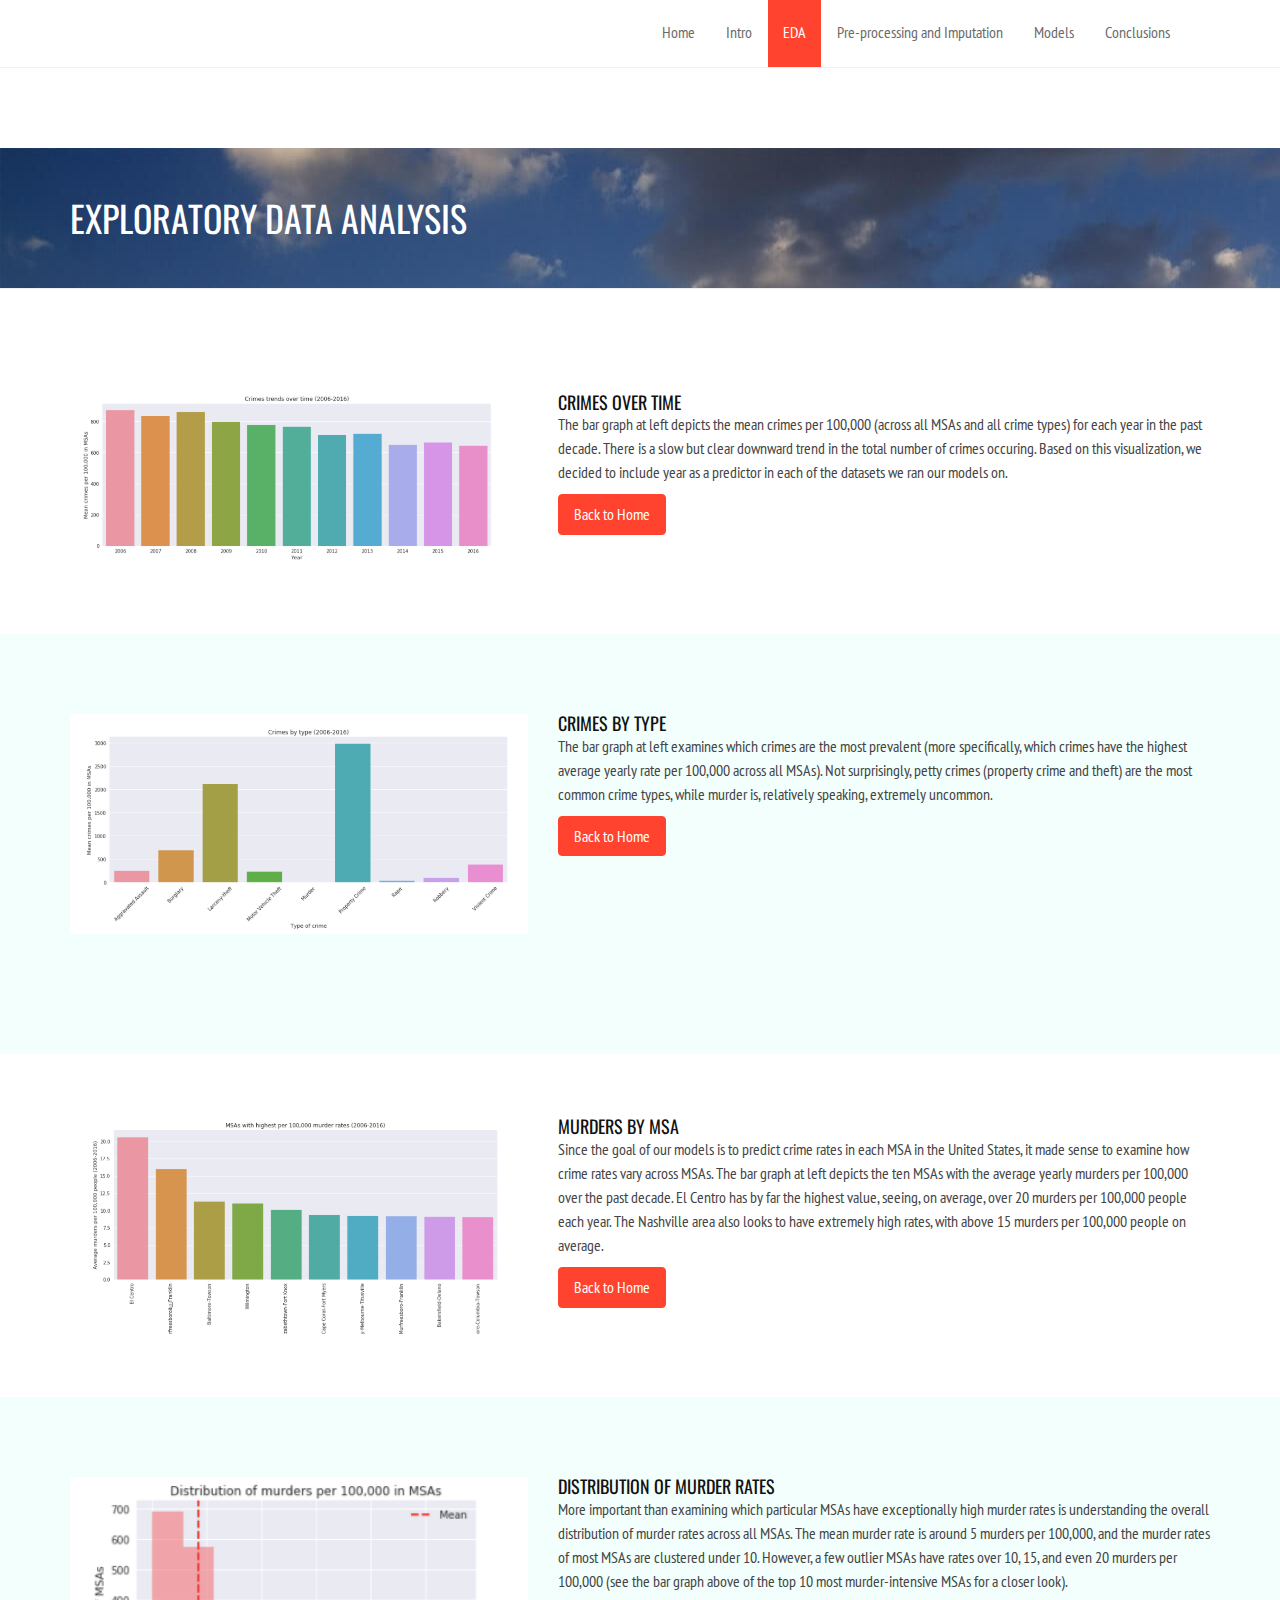
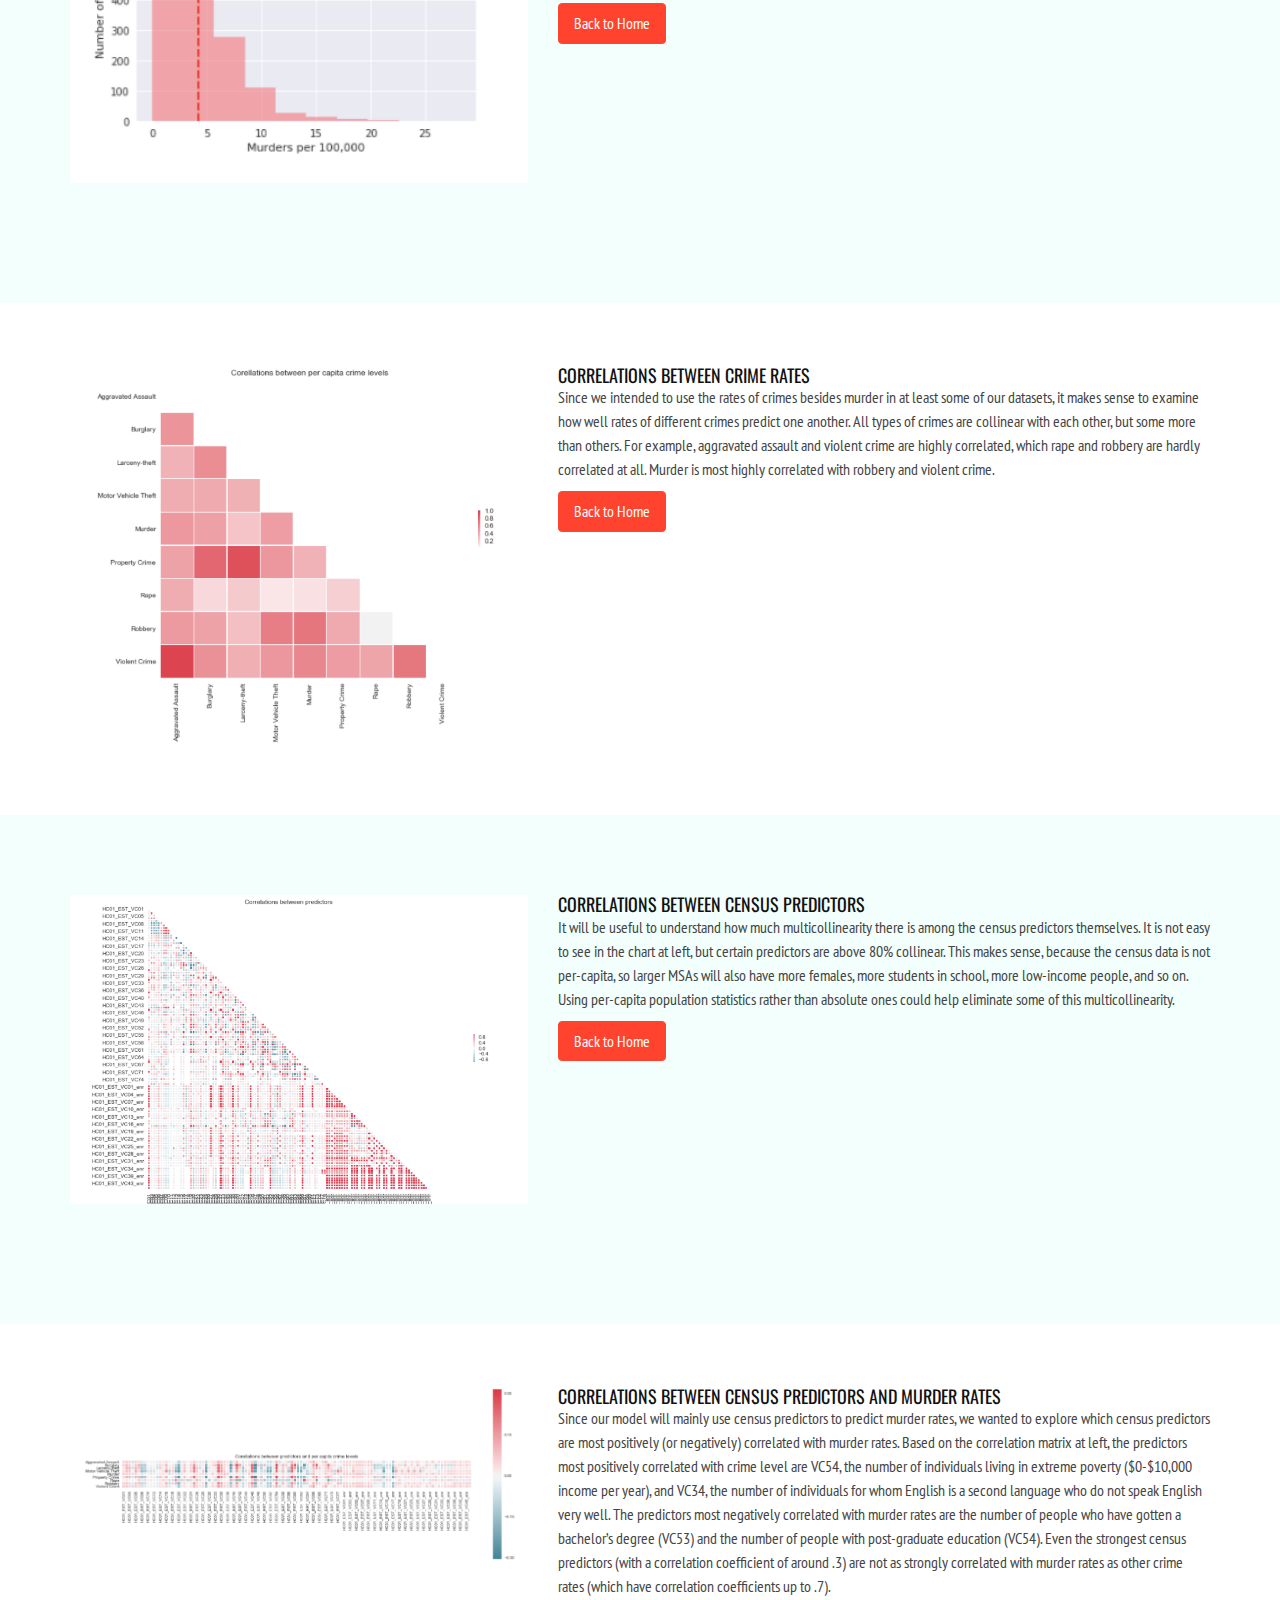
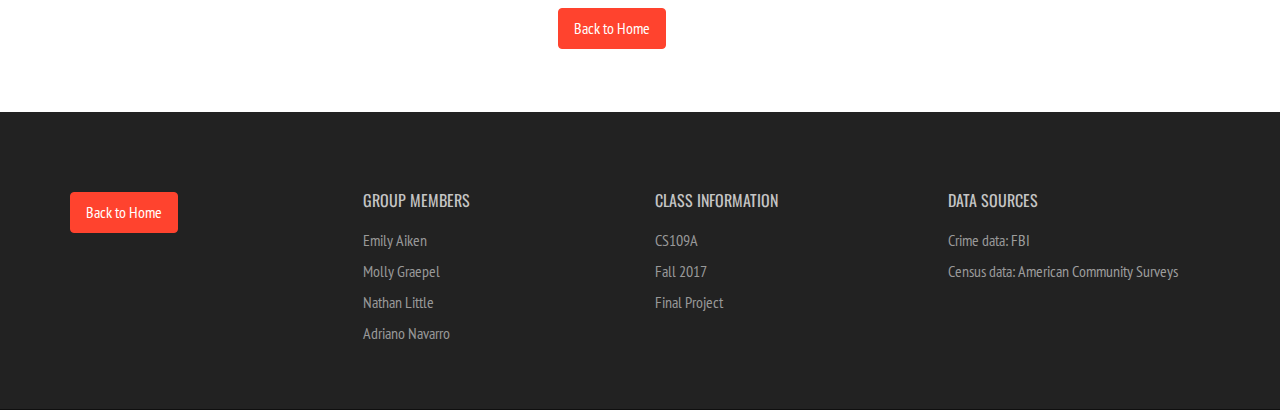
==== commit 91546ce3: "lots of writing updates" ====
--- a/eda.html
+++ b/eda.html
@@ -319,20 +319,13 @@
         <section id="footer-section" class="footer-section">
             <div class="container">
                 <div class="row">
+
                     <div class="col-md-3">
-                        <div class="section-heading-2">
-                            <h3 class="section-title">
-                                <span>Data Sources</span>
-                            </h3>
-                        </div>
-                        
-                        <div class="footer-address">
-                            <ul>
-                                <li class="footer-contact">Crime data: FBI </li>
-                                <li class="footer-contact">Census data: Census</li>
-                            </ul>
-                        </div>
-                    </div><!--/.col-md-3 -->
+                        <div class="subscription">
+                                <a href = "index.html#eda"> <input type="submit" class="btn btn-primary" value="Back to Home"> </a>
+                        </div>
+                    </div>
+
                     
                     
                     <div class="col-md-3">
@@ -366,15 +359,25 @@
                                 <li class="footer-contact">Final Project</li>
                             </ul>
                         </div>
-                        
                      
                     </div><!--/.col-md-3 -->
-
-                     <div class="col-md-3">
-                        <div class="subscription">
-                                <a href = "index.html"> <input type="submit" class="btn btn-primary" value="Back to Home"> </a>
-                        </div>
-                    </div>
+                    
+                    <div class="col-md-3">
+                        <div class="section-heading-2">
+                            <h3 class="section-title">
+                                <span>Data Sources</span>
+                            </h3>
+                        </div>
+                        
+                        <div class="footer-address">
+                            <ul>
+                                <li class="footer-contact">Crime data: <a href="https://ucr.fbi.gov/">FBI</a>
+                                <li class="footer-contact">Census data: <a href=" https:// factfinder.census.gov/faces/nav/jsf/pages/searchresults.xhtml?refresh=t">American Community Surveys</a>
+                            </ul>
+                        </div>
+                    </div><!--/.col-md-3 -->
+
+                     
                 </div><!--/.row -->
             </div><!-- /.container -->
         </section>
